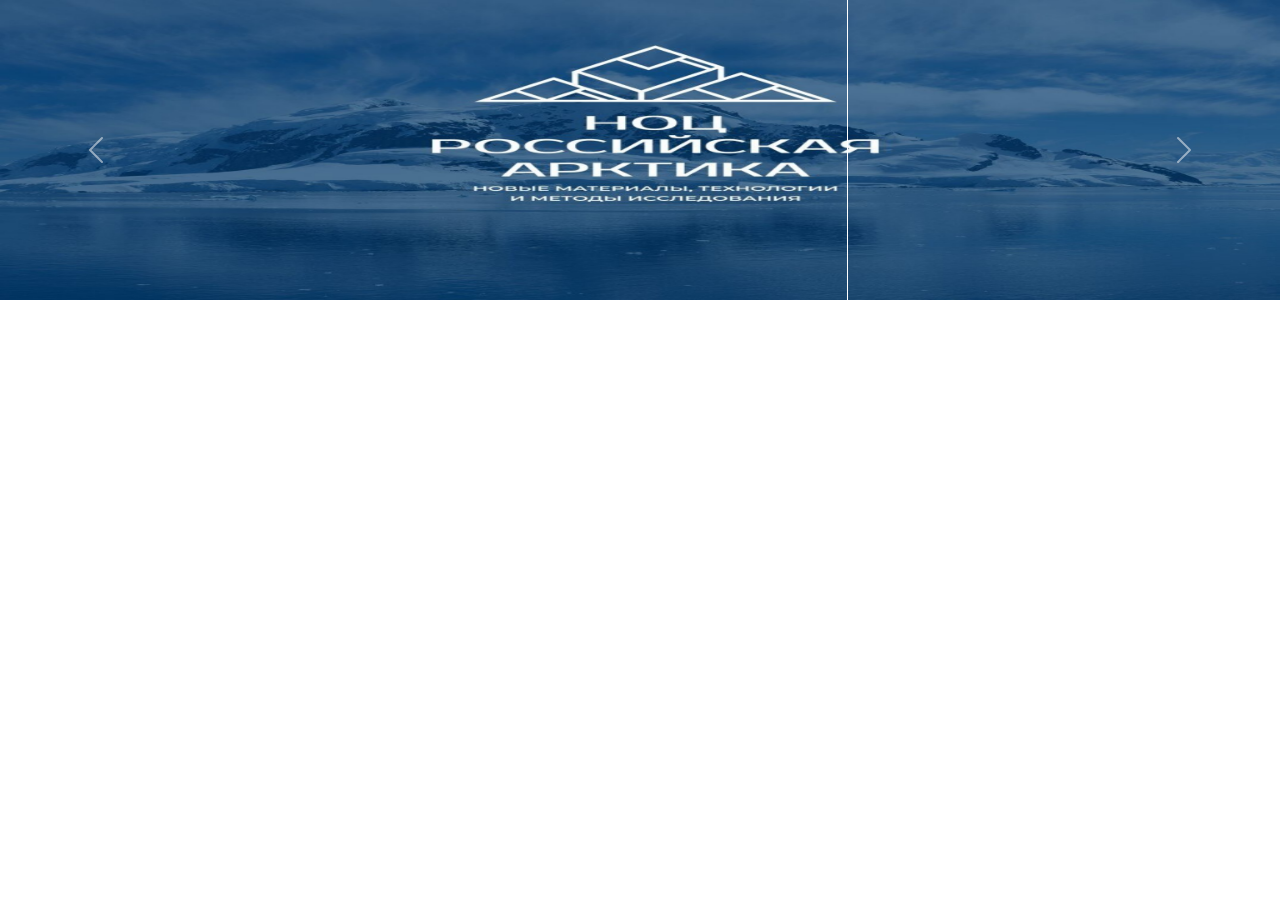
==== index.html @ ddd2832b "init" ====
<!DOCTYPE html>
<html>
<head>
	<title></title>
	<link href="https://cdn.jsdelivr.net/npm/bootstrap@5.3.8/dist/css/bootstrap.min.css" rel="stylesheet" integrity="sha384-sRIl4kxILFvY47J16cr9ZwB07vP4J8+LH7qKQnuqkuIAvNWLzeN8tE5YBujZqJLB" crossorigin="anonymous">
	<script src="https://cdn.jsdelivr.net/npm/bootstrap@5.3.8/dist/js/bootstrap.bundle.min.js" integrity="sha384-FKyoEForCGlyvwx9Hj09JcYn3nv7wiPVlz7YYwJrWVcXK/BmnVDxM+D2scQbITxI" crossorigin="anonymous"></script>
</head>
<body>
	<div id="carouselExample" class="carousel slide">
	  <div class="carousel-inner">
	    <div class="carousel-item active">
	      <img height="300" src="test.jpg" class="d-block w-100">
	    </div>
	    <div class="carousel-item">
	      <img height="300" src="test.jpg" class="d-block w-100">
	    </div>
	    <div class="carousel-item">
	      <img height="300" src="test.jpg" class="d-block w-100">
	    </div>
	  </div>
	  <button class="carousel-control-prev" type="button" data-bs-target="#carouselExample" data-bs-slide="prev">
	    <span class="carousel-control-prev-icon" aria-hidden="true"></span>
	    <span class="visually-hidden">Previous</span>
	  </button>
	  <button class="carousel-control-next" type="button" data-bs-target="#carouselExample" data-bs-slide="next">
	    <span class="carousel-control-next-icon" aria-hidden="true"></span>
	    <span class="visually-hidden">Next</span>
	  </button>
	</div>
</body>
</html>
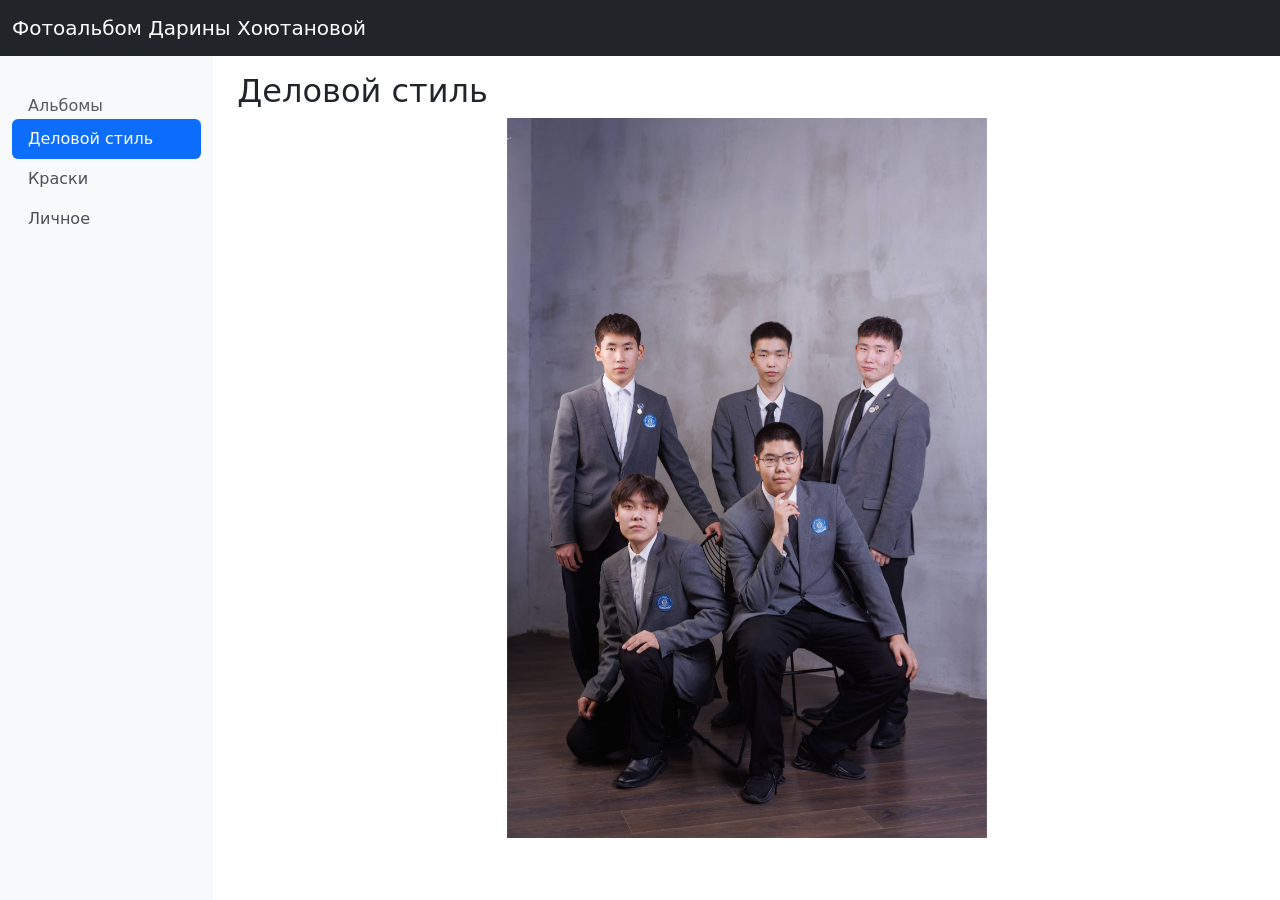
==== commit f9ceff55: "photo album done" ====
--- a/index.html
+++ b/index.html
@@ -1,31 +1,93 @@
 <!DOCTYPE html>
-<html>
+<html lang="ru">
 <head>
-	<title></title>
-	<link href="https://cdn.jsdelivr.net/npm/bootstrap@5.3.8/dist/css/bootstrap.min.css" rel="stylesheet" integrity="sha384-sRIl4kxILFvY47J16cr9ZwB07vP4J8+LH7qKQnuqkuIAvNWLzeN8tE5YBujZqJLB" crossorigin="anonymous">
-	<script src="https://cdn.jsdelivr.net/npm/bootstrap@5.3.8/dist/js/bootstrap.bundle.min.js" integrity="sha384-FKyoEForCGlyvwx9Hj09JcYn3nv7wiPVlz7YYwJrWVcXK/BmnVDxM+D2scQbITxI" crossorigin="anonymous"></script>
+    <meta charset="UTF-8">
+    <meta name="viewport" content="width=device-width, initial-scale=1.0">
+    <title>Электронный фотоальбом</title>
+    <link href="https://cdn.jsdelivr.net/npm/bootstrap@5.3.3/dist/css/bootstrap.min.css" rel="stylesheet" integrity="sha384-QWTKZyjpPEjISv5WaRU9OFeRpok6YctnYmDr5pNlyT2bRjXh0JMhjY6hW+ALEwIH" crossorigin="anonymous">
+    <link rel="stylesheet" href="style.css">
 </head>
 <body>
-	<div id="carouselExample" class="carousel slide">
-	  <div class="carousel-inner">
-	    <div class="carousel-item active">
-	      <img height="300" src="test.jpg" class="d-block w-100">
-	    </div>
-	    <div class="carousel-item">
-	      <img height="300" src="test.jpg" class="d-block w-100">
-	    </div>
-	    <div class="carousel-item">
-	      <img height="300" src="test.jpg" class="d-block w-100">
-	    </div>
-	  </div>
-	  <button class="carousel-control-prev" type="button" data-bs-target="#carouselExample" data-bs-slide="prev">
-	    <span class="carousel-control-prev-icon" aria-hidden="true"></span>
-	    <span class="visually-hidden">Previous</span>
-	  </button>
-	  <button class="carousel-control-next" type="button" data-bs-target="#carouselExample" data-bs-slide="next">
-	    <span class="carousel-control-next-icon" aria-hidden="true"></span>
-	    <span class="visually-hidden">Next</span>
-	  </button>
-	</div>
+
+    <nav class="navbar navbar-expand-lg navbar-dark bg-dark">
+        <div class="container-fluid">
+            <a class="navbar-brand" href="#">Фотоальбом Дарины Хоютановой</a>
+        </div>
+    </nav>
+
+    <div class="container-fluid">
+        <div class="row">
+            <nav id="sidebar" class="col-md-3 col-lg-2 d-md-block bg-light sidebar collapse">
+                <div class="position-sticky pt-3">
+                    <h6 class="sidebar-heading d-flex justify-content-between align-items-center px-3 mt-4 mb-1 text-muted">
+                        <span>Альбомы</span>
+                    </h6>
+                    <div class="nav flex-column nav-pills" id="v-pills-tab" role="tablist" aria-orientation="vertical">
+                        <a class="nav-link active" id="v-pills-business-tab" data-bs-toggle="pill" href="#v-pills-business" role="tab" aria-controls="v-pills-business" aria-selected="true">Деловой стиль</a>
+                        <a class="nav-link" id="v-pills-colors-tab" data-bs-toggle="pill" href="#v-pills-colors" role="tab" aria-controls="v-pills-colors" aria-selected="false">Краски</a>
+                        <a class="nav-link" id="v-pills-personal-tab" data-bs-toggle="pill" href="#v-pills-personal" role="tab" aria-controls="v-pills-personal" aria-selected="false">Личное</a>
+                    </div>
+                </div>
+            </nav>
+
+            <main class="col-md-9 ms-sm-auto col-lg-10 px-md-4">
+                <div class="pt-3 pb-2 mb-3">
+                    <div class="tab-content" id="v-pills-tabContent">
+                        <div class="tab-pane fade show active" id="v-pills-business" role="tabpanel" aria-labelledby="v-pills-business-tab">
+                            <h1 class="h2">Деловой стиль</h1>
+                            <div id="carouselBusiness" class="carousel slide" data-bs-ride="carousel">
+                                <div class="carousel-inner">
+                                    <!-- Сюда будут добавлены изображения из JS -->
+                                </div>
+                                <button class="carousel-control-prev" type="button" data-bs-target="#carouselBusiness" data-bs-slide="prev">
+                                    <span class="carousel-control-prev-icon" aria-hidden="true"></span>
+                                    <span class="visually-hidden">Previous</span>
+                                </button>
+                                <button class="carousel-control-next" type="button" data-bs-target="#carouselBusiness" data-bs-slide="next">
+                                    <span class="carousel-control-next-icon" aria-hidden="true"></span>
+                                    <span class="visually-hidden">Next</span>
+                                </button>
+                            </div>
+                        </div>
+                        <div class="tab-pane fade" id="v-pills-colors" role="tabpanel" aria-labelledby="v-pills-colors-tab">
+                            <h1 class="h2">Краски</h1>
+                            <div id="carouselColors" class="carousel slide" data-bs-ride="carousel">
+                                <div class="carousel-inner">
+                                    <!-- Сюда будут добавлены изображения из JS -->
+                                </div>
+                                <button class="carousel-control-prev" type="button" data-bs-target="#carouselColors" data-bs-slide="prev">
+                                    <span class="carousel-control-prev-icon" aria-hidden="true"></span>
+                                    <span class="visually-hidden">Previous</span>
+                                </button>
+                                <button class="carousel-control-next" type="button" data-bs-target="#carouselColors" data-bs-slide="next">
+                                    <span class="carousel-control-next-icon" aria-hidden="true"></span>
+                                    <span class="visually-hidden">Next</span>
+                                </button>
+                            </div>
+                        </div>
+                        <div class="tab-pane fade" id="v-pills-personal" role="tabpanel" aria-labelledby="v-pills-personal-tab">
+                            <h1 class="h2">Личное</h1>
+                            <div id="carouselPersonal" class="carousel slide" data-bs-ride="carousel">
+                                <div class="carousel-inner">
+                                    <!-- Сюда будут добавлены изображения из JS -->
+                                </div>
+                                <button class="carousel-control-prev" type="button" data-bs-target="#carouselPersonal" data-bs-slide="prev">
+                                    <span class="carousel-control-prev-icon" aria-hidden="true"></span>
+                                    <span class="visually-hidden">Previous</span>
+                                </button>
+                                <button class="carousel-control-next" type="button" data-bs-target="#carouselPersonal" data-bs-slide="next">
+                                    <span class="carousel-control-next-icon" aria-hidden="true"></span>
+                                    <span class="visually-hidden">Next</span>
+                                </button>
+                            </div>
+                        </div>
+                    </div>
+                </div>
+            </main>
+        </div>
+    </div>
+
+    <script src="https://cdn.jsdelivr.net/npm/bootstrap@5.3.3/dist/js/bootstrap.bundle.min.js" integrity="sha384-YvpcrYf0tY3lHB60NNkmXc5s9fDVZLESaAA55NDzOxhy9GkcIdslK1eN7N6jIeHz" crossorigin="anonymous"></script>
+    <script src="script.js"></script>
 </body>
-</html>+</html>
--- a/style.css
+++ b/style.css
@@ -0,0 +1,19 @@
+#sidebar {
+    min-height: calc(100vh - 56px); /* Высота на весь экран минус высота навбара */
+}
+
+.carousel-item img {
+    max-height: 80vh; /* Ограничиваем высоту, чтобы карусель не была слишком большой */
+    object-fit: contain; /* Показывает все изображение, может оставлять поля */
+    margin: 0 auto; /* Центрируем изображение в карусели */
+}
+
+/* Стили для кнопок-вкладок в сайдбаре */
+#v-pills-tab .nav-link {
+    color: #495057;
+}
+
+#v-pills-tab .nav-link.active {
+    background-color: #0d6efd;
+    color: white;
+}
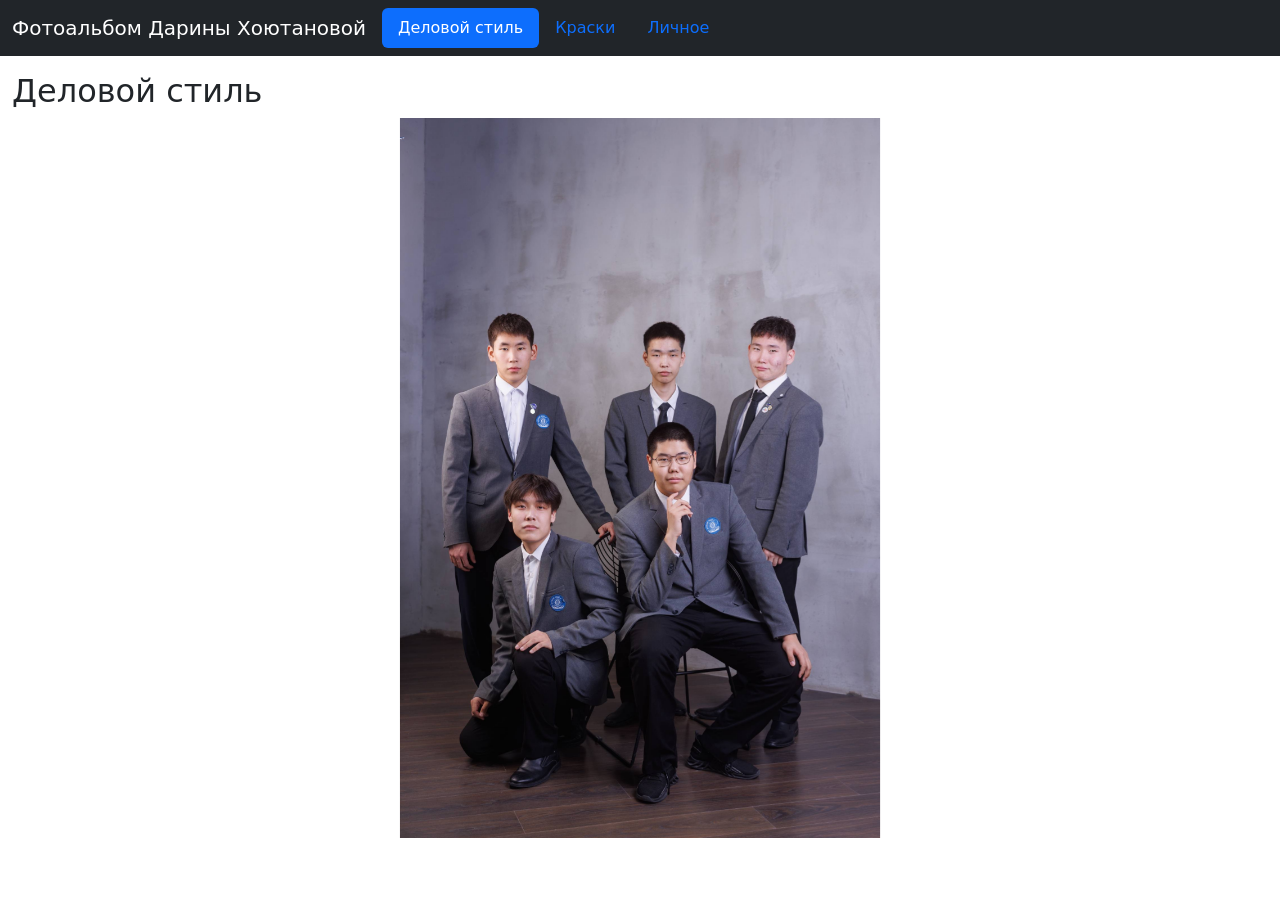
==== commit 702d8471: "adaptive" ====
--- a/index.html
+++ b/index.html
@@ -12,25 +12,22 @@
     <nav class="navbar navbar-expand-lg navbar-dark bg-dark">
         <div class="container-fluid">
             <a class="navbar-brand" href="#">Фотоальбом Дарины Хоютановой</a>
+            <button class="navbar-toggler" type="button" data-bs-toggle="collapse" data-bs-target="#navbarNav" aria-controls="navbarNav" aria-expanded="false" aria-label="Toggle navigation">
+                <span class="navbar-toggler-icon"></span>
+            </button>
+            <div class="collapse navbar-collapse" id="navbarNav">
+                <div class="nav nav-pills" id="v-pills-tab" role="tablist" aria-orientation="vertical">
+                    <a class="nav-link active" id="v-pills-business-tab" data-bs-toggle="pill" href="#v-pills-business" role="tab" aria-controls="v-pills-business" aria-selected="true">Деловой стиль</a>
+                    <a class="nav-link" id="v-pills-colors-tab" data-bs-toggle="pill" href="#v-pills-colors" role="tab" aria-controls="v-pills-colors" aria-selected="false">Краски</a>
+                    <a class="nav-link" id="v-pills-personal-tab" data-bs-toggle="pill" href="#v-pills-personal" role="tab" aria-controls="v-pills-personal" aria-selected="false">Личное</a>
+                </div>
+            </div>
         </div>
     </nav>
 
     <div class="container-fluid">
         <div class="row">
-            <nav id="sidebar" class="col-md-3 col-lg-2 d-md-block bg-light sidebar collapse">
-                <div class="position-sticky pt-3">
-                    <h6 class="sidebar-heading d-flex justify-content-between align-items-center px-3 mt-4 mb-1 text-muted">
-                        <span>Альбомы</span>
-                    </h6>
-                    <div class="nav flex-column nav-pills" id="v-pills-tab" role="tablist" aria-orientation="vertical">
-                        <a class="nav-link active" id="v-pills-business-tab" data-bs-toggle="pill" href="#v-pills-business" role="tab" aria-controls="v-pills-business" aria-selected="true">Деловой стиль</a>
-                        <a class="nav-link" id="v-pills-colors-tab" data-bs-toggle="pill" href="#v-pills-colors" role="tab" aria-controls="v-pills-colors" aria-selected="false">Краски</a>
-                        <a class="nav-link" id="v-pills-personal-tab" data-bs-toggle="pill" href="#v-pills-personal" role="tab" aria-controls="v-pills-personal" aria-selected="false">Личное</a>
-                    </div>
-                </div>
-            </nav>
-
-            <main class="col-md-9 ms-sm-auto col-lg-10 px-md-4">
+            <main class="col-12">
                 <div class="pt-3 pb-2 mb-3">
                     <div class="tab-content" id="v-pills-tabContent">
                         <div class="tab-pane fade show active" id="v-pills-business" role="tabpanel" aria-labelledby="v-pills-business-tab">
--- a/style.css
+++ b/style.css
@@ -1,19 +1,5 @@
-#sidebar {
-    min-height: calc(100vh - 56px); /* Высота на весь экран минус высота навбара */
-}
-
 .carousel-item img {
     max-height: 80vh; /* Ограничиваем высоту, чтобы карусель не была слишком большой */
     object-fit: contain; /* Показывает все изображение, может оставлять поля */
     margin: 0 auto; /* Центрируем изображение в карусели */
 }
-
-/* Стили для кнопок-вкладок в сайдбаре */
-#v-pills-tab .nav-link {
-    color: #495057;
-}
-
-#v-pills-tab .nav-link.active {
-    background-color: #0d6efd;
-    color: white;
-}
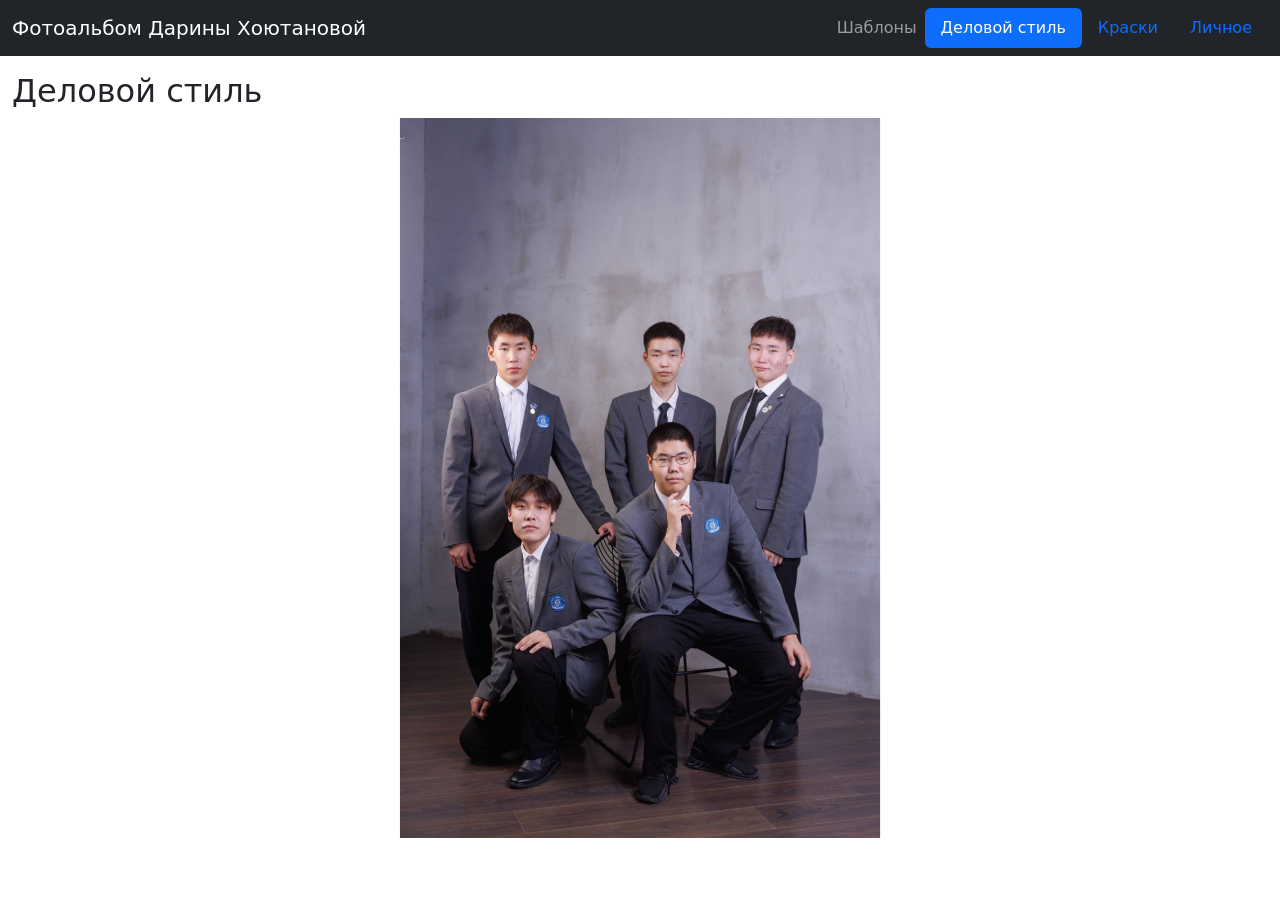
==== commit 69a285b6: "templates main page done" ====
--- a/index.html
+++ b/index.html
@@ -16,6 +16,11 @@
                 <span class="navbar-toggler-icon"></span>
             </button>
             <div class="collapse navbar-collapse" id="navbarNav">
+                <ul class="navbar-nav ms-auto">
+                    <li class="nav-item">
+                        <a class="nav-link" href="templates.html">Шаблоны</a>
+                    </li>
+                </ul>
                 <div class="nav nav-pills" id="v-pills-tab" role="tablist" aria-orientation="vertical">
                     <a class="nav-link active" id="v-pills-business-tab" data-bs-toggle="pill" href="#v-pills-business" role="tab" aria-controls="v-pills-business" aria-selected="true">Деловой стиль</a>
                     <a class="nav-link" id="v-pills-colors-tab" data-bs-toggle="pill" href="#v-pills-colors" role="tab" aria-controls="v-pills-colors" aria-selected="false">Краски</a>
